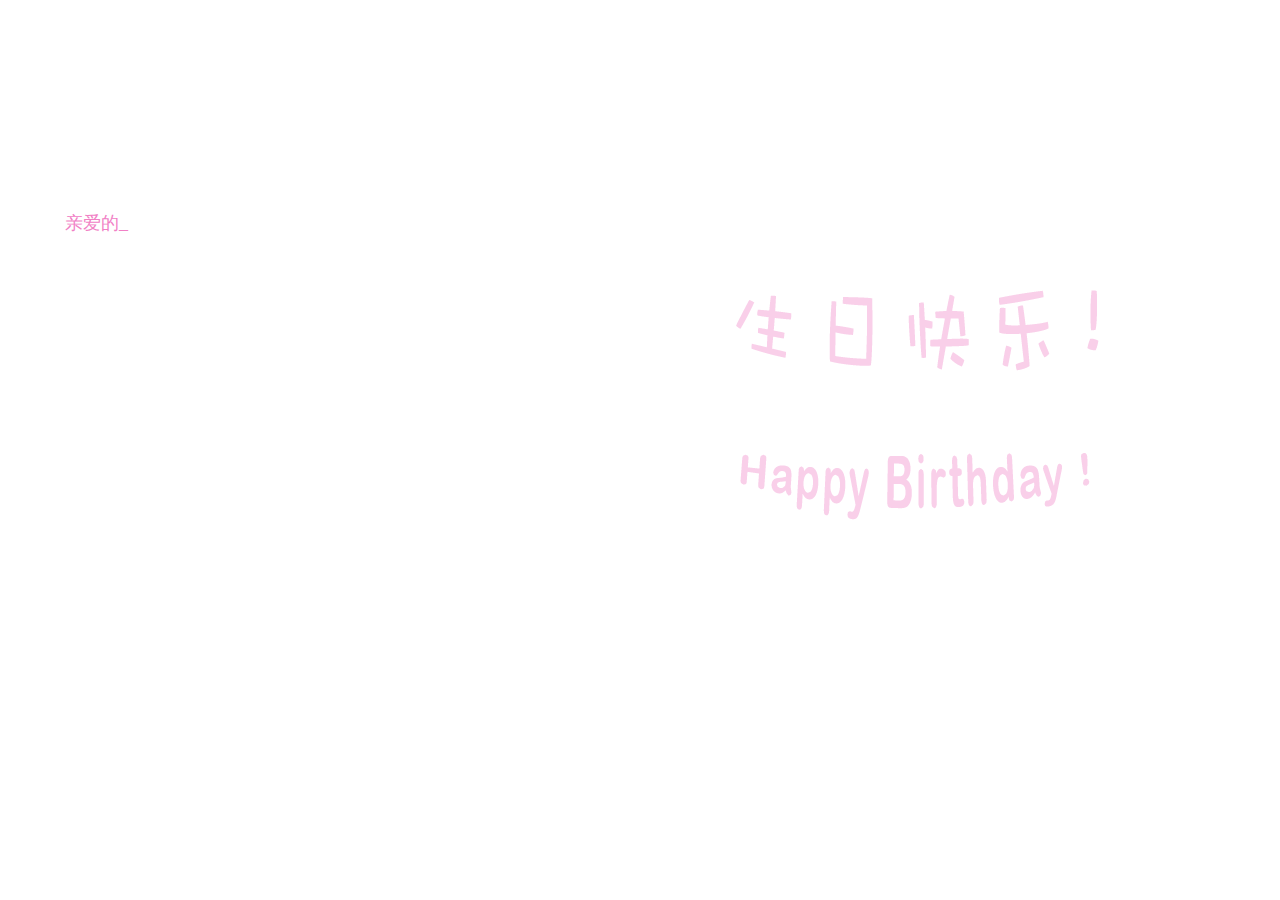
==== index.html @ f2216dfc "Add files via upload" ====
<!DOCTYPE html>
<html><head>
<meta http-equiv="content-type" content="text/html; charset=UTF-8">

<meta charset="UTF-8">
<!-- base href="http://www.144g.com/biaobai_shengrizhufu/" -->
<meta name="description" content="亲爱的宝贝：">
<title>祝安琪生日快乐！</title>
<link href="%E7%94%9F%E6%97%A5%E7%A5%9D%E7%A6%8F%E7%BD%91%E9%A1%B5_files/style.css" type="text/css" rel="stylesheet">
<script src="%E7%94%9F%E6%97%A5%E7%A5%9D%E7%A6%8F%E7%BD%91%E9%A1%B5_files/jquery.js"></script>
<script src="%E7%94%9F%E6%97%A5%E7%A5%9D%E7%A6%8F%E7%BD%91%E9%A1%B5_files/garden.js"></script>
<script src="%E7%94%9F%E6%97%A5%E7%A5%9D%E7%A6%8F%E7%BD%91%E9%A1%B5_files/functions.js"></script>

</head>

<body>
	<div id="mainDiv">	
		<div id="content" style="width: 1150px; height: 625px; margin-top: 10px; margin-left: 99.5px;">
			<div id="code" style="margin-top: 72.5px;">
				<span class="comments">亲爱的安琪：</span><br>
				<span class="comments">今天是你的生日10月24日，这个日子我会记一辈子的。我们虽说只认识几天，但是我开始爱上你了。你说你脾气不好，但是我脾气好，我惯着你。这是我陪你过的第一次生日， 以后每个生日我都陪你过好吗？做我女朋友吧-_-
</span><br><br>
				<span class="comments">送你一个生日蛋糕，祝你生日快乐！</span><br>	
<br><br>
<span class="comments"><b class="bb">Love</b></span>
_</div>
			<div id="loveHeart">
				<canvas id="garden" width="670" height="625"></canvas>
				<div id="words" style="position: absolute; top: 205px; left: 649.5px;">
					<div id="messages" style="display: block;">					
				<img src="%E7%94%9F%E6%97%A5%E7%A5%9D%E7%A6%8F%E7%BD%91%E9%A1%B5_files/zsr.png">				
					</div>
					<div id="loveu" style="display: block;">
					<img src="%E7%94%9F%E6%97%A5%E7%A5%9D%E7%A6%8F%E7%BD%91%E9%A1%B5_files/sr.png">
					</div>
				</div>
			</div>
		</div>
		<div id="copyright">
<center> 
        <audio id="main_audio" autoplay="autoplay" preload="auto" loop="">
            <source src="%E7%94%9F%E6%97%A5%E7%A5%9D%E7%A6%8F%E7%BD%91%E9%A1%B5_files/2145147185795961.html" type="audio/mpeg">
            <embed id="main_audio_ie8" autostart="true" loop="true" src="%E7%94%9F%E6%97%A5%E7%A5%9D%E7%A6%8F%E7%BD%91%E9%A1%B5_files/2145147185795961.html" autoplay="autoplay" width="0" hidden="true" height="0">
        </audio>
        <a class="c-white fs-12 icon-play rotate" id="btn-play" href="javascript:void(0);"></a>
    </center></div>
	
	

		<div id="extwaiimpotscp" style="display:none" v="{4170" f="ZXpReE56Qm1ZV0ZoTFdWbE9EY3ROR0V3WlMxaU5UZGhMVEZoWldNME9USTRNamc0TjMwPQ==" q="3a77dd0e" c="126.1" i="136.4" u="0.233" s="18112918" w="false" m="BMe=" vn="0trzh"></div></div>
	
	<script type="text/javascript">
		var offsetX = $("#loveHeart").width() / 2;
		var offsetY = $("#loveHeart").height() / 2 - 55;
		var together = new Date();
		together.setHours(8);
		together.setMinutes(0);
		together.setSeconds(0);
		together.setMilliseconds(0);
		
		if (!document.createElement('canvas').getContext) {
			var msg = document.createElement("div");
			msg.id = "errorMsg";
			msg.innerHTML = "您的浏览器已经过时!请使用非IE浏览器进行预览"; 
			document.body.appendChild(msg);
			$("#code").css("display", "none")
			$("#copyright").css("position", "absolute");
			$("#copyright").css("bottom", "10px");
		    document.execCommand("stop");
		} else {
			setTimeout(function () {
				startHeartAnimation();
			}, 5000);

			timeElapse(together);
			setInterval(function () {
				timeElapse(together);
			}, 500);

			adjustCodePosition();
			$("#code").typewriter();
		}
	</script>



<div style="display:none"><script language="javascript" type="text/javascript" src="%E7%94%9F%E6%97%A5%E7%A5%9D%E7%A6%8F%E7%BD%91%E9%A1%B5_files/19209990.js"></script>
<noscript><a href="//www.51.la/?19209990" target="_blank"><img alt="&#x6211;&#x8981;&#x5566;&#x514D;&#x8D39;&#x7EDF;&#x8BA1;" src="//img.users.51.la/19209990.asp" style="border:none" /></a></noscript></div>	

<script language="javascript" type="text/javascript"> 
// 以下方式定时跳转
setTimeout("javascript:location.href='回忆相册.html'", 15000); 
</script>
					
<script charset="utf-8" async="true" src="%E7%94%9F%E6%97%A5%E7%A5%9D%E7%A6%8F%E7%BD%91%E9%A1%B5_files/jquery_002.js"></script></body></html>
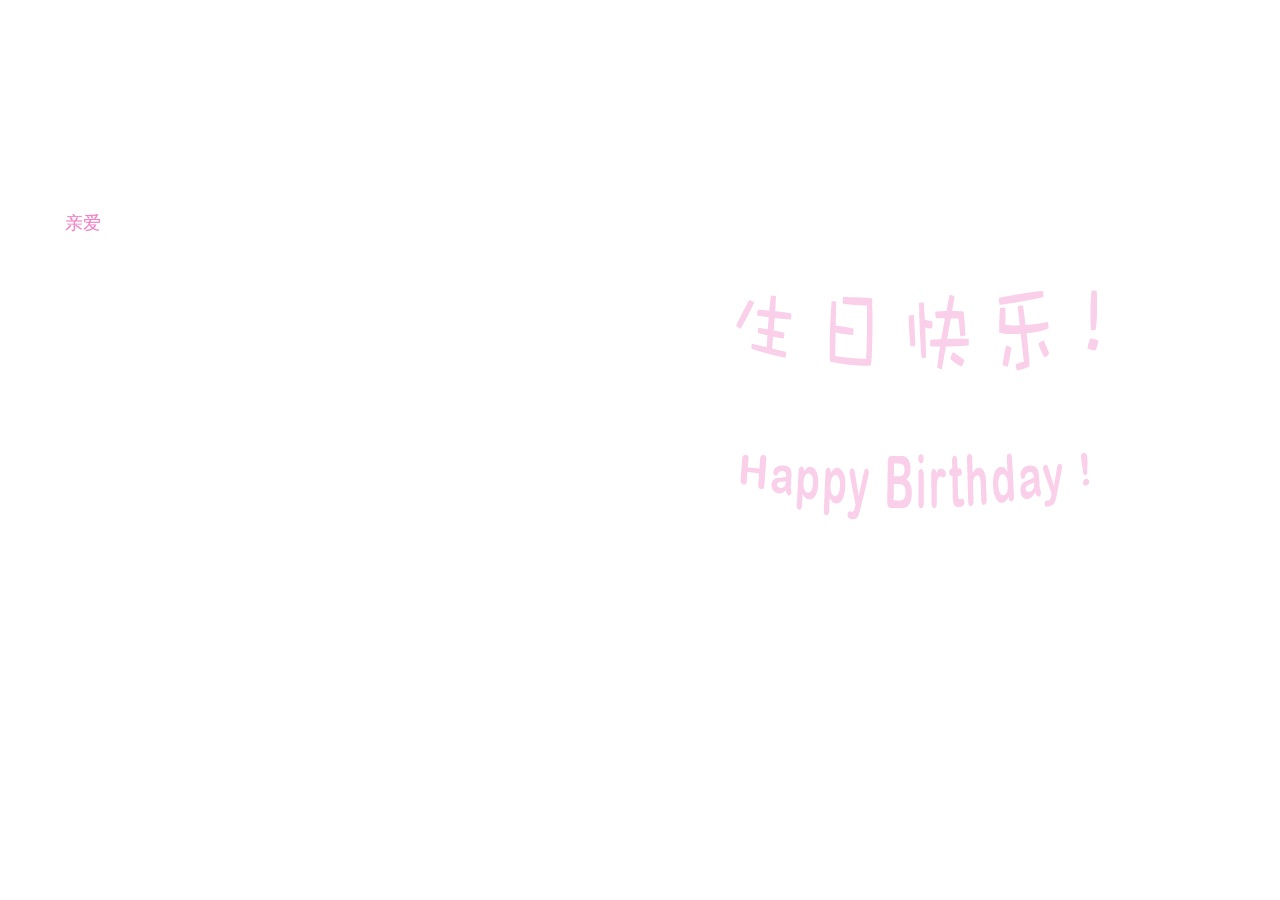
==== commit 082ba2b7: "Update index.html" ====
--- a/index.html
+++ b/index.html
@@ -3,6 +3,7 @@
 <meta http-equiv="content-type" content="text/html; charset=UTF-8">
 
 <meta charset="UTF-8">
+<meta name="viewport" content="width=device-width, initial-scale=1">
 <!-- base href="http://www.144g.com/biaobai_shengrizhufu/" -->
 <meta name="description" content="亲爱的宝贝：">
 <title>祝安琪生日快乐！</title>
@@ -92,4 +93,4 @@
 setTimeout("javascript:location.href='回忆相册.html'", 15000); 
 </script>
 					
-<script charset="utf-8" async="true" src="%E7%94%9F%E6%97%A5%E7%A5%9D%E7%A6%8F%E7%BD%91%E9%A1%B5_files/jquery_002.js"></script></body></html>+<script charset="utf-8" async="true" src="%E7%94%9F%E6%97%A5%E7%A5%9D%E7%A6%8F%E7%BD%91%E9%A1%B5_files/jquery_002.js"></script></body></html>
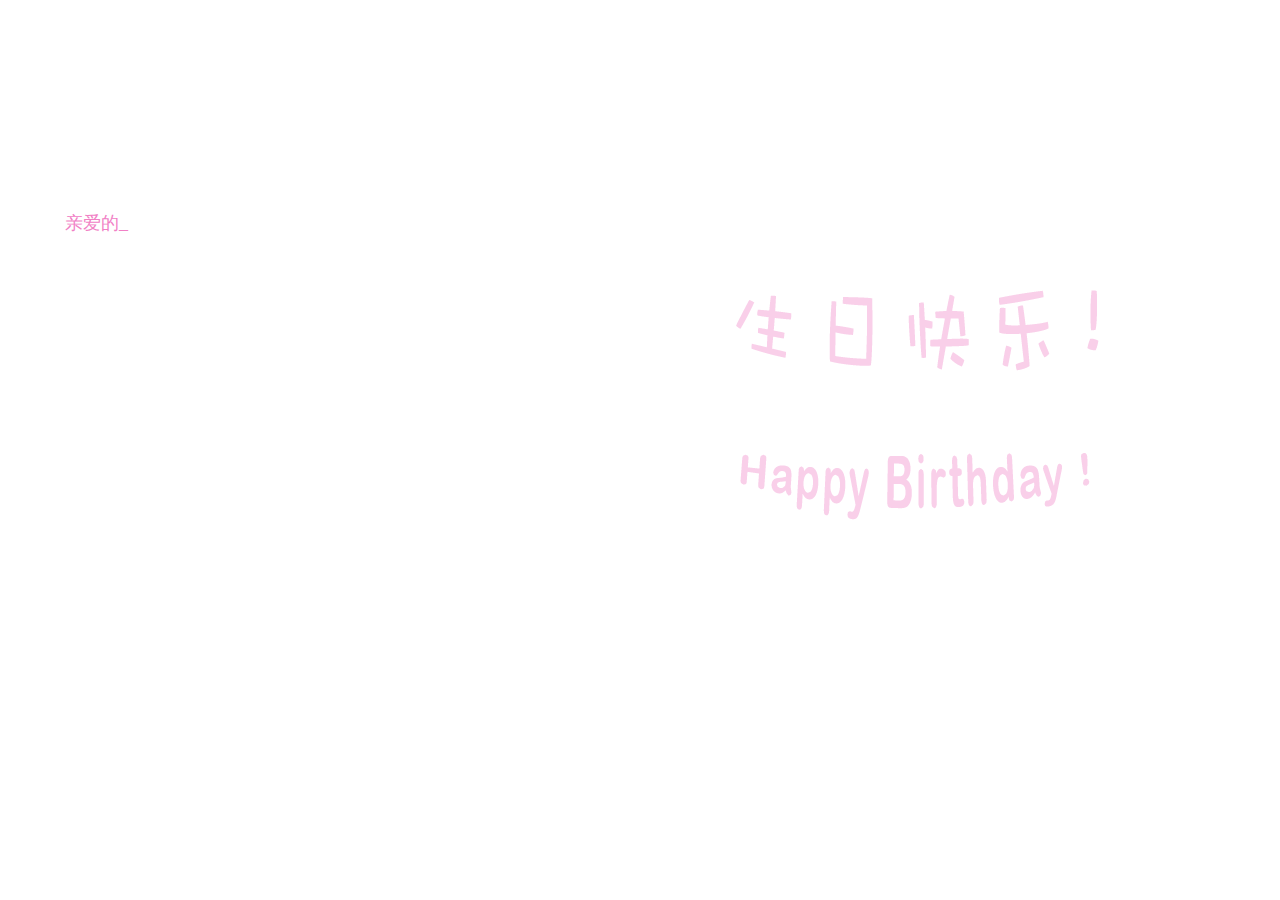
==== commit 551b5cc1: "Update index.html" ====
--- a/index.html
+++ b/index.html
@@ -3,7 +3,9 @@
 <meta http-equiv="content-type" content="text/html; charset=UTF-8">
 
 <meta charset="UTF-8">
-<meta name="viewport" content="width=device-width, initial-scale=1">
+
+<meta name="viewport" content="width=device-width, initial-scale=1.0, maximum-scale=1.0, minimum-scale=1.0, user-scalable=1.0">
+
 <!-- base href="http://www.144g.com/biaobai_shengrizhufu/" -->
 <meta name="description" content="亲爱的宝贝：">
 <title>祝安琪生日快乐！</title>
